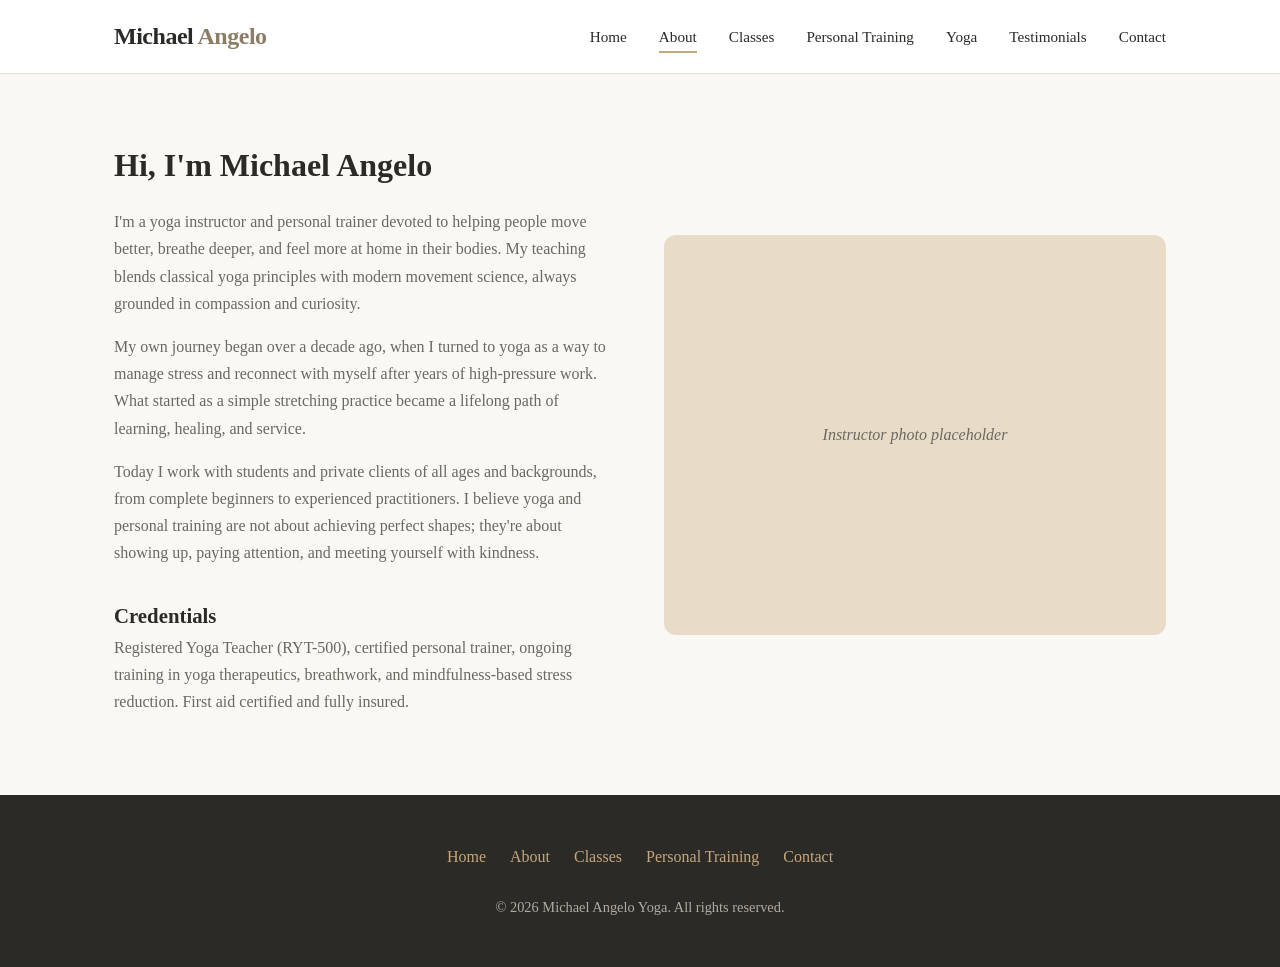
==== about.html @ 855270d8 "Initial commit: static yoga and personal training website for Michael Angelo - Add responsive HTML/C" ====
<!DOCTYPE html>
<html lang="en">
<head>
  <meta charset="UTF-8">
  <meta name="viewport" content="width=device-width, initial-scale=1.0">
  <meta name="description" content="Meet Michael Angelo, a dedicated yoga instructor offering personalized, mindful yoga instruction.">
  <title>About | Michael Angelo Yoga</title>
  <link rel="stylesheet" href="css/style.css">
</head>
<body>
  <header class="site-header">
    <nav class="navbar" aria-label="Main navigation">
      <a href="index.html" class="logo">Michael <span>Angelo</span></a>
      <button class="menu-toggle" aria-label="Toggle menu" aria-expanded="false">
        <span></span>
        <span></span>
        <span></span>
      </button>
      <ul class="nav-links">
        <li><a href="index.html">Home</a></li>
        <li><a href="about.html" class="active">About</a></li>
        <li><a href="classes.html">Classes</a></li>
        <li><a href="personal-training.html">Personal Training</a></li>
        <li><a href="yoga.html">Yoga</a></li>
        <li><a href="testimonials.html">Testimonials</a></li>
        <li><a href="contact.html">Contact</a></li>
      </ul>
    </nav>
  </header>

  <main>
    <section class="section">
      <div class="container">
        <div class="about-layout">
          <div class="about-text">
            <h2>Hi, I'm Michael Angelo</h2>
            <p>I'm a yoga instructor and personal trainer devoted to helping people move better, breathe deeper, and feel more at home in their bodies. My teaching blends classical yoga principles with modern movement science, always grounded in compassion and curiosity.</p>
            <p>My own journey began over a decade ago, when I turned to yoga as a way to manage stress and reconnect with myself after years of high-pressure work. What started as a simple stretching practice became a lifelong path of learning, healing, and service.</p>
            <p>Today I work with students and private clients of all ages and backgrounds, from complete beginners to experienced practitioners. I believe yoga and personal training are not about achieving perfect shapes; they're about showing up, paying attention, and meeting yourself with kindness.</p>
            <h3 style="margin-top: 2rem; font-size: 1.3rem;">Credentials</h3>
            <p>Registered Yoga Teacher (RYT-500), certified personal trainer, ongoing training in yoga therapeutics, breathwork, and mindfulness-based stress reduction. First aid certified and fully insured.</p>
          </div>
          <div class="about-image">
            <p>Instructor photo placeholder</p>
          </div>
        </div>
      </div>
    </section>
  </main>

  <footer class="site-footer">
    <div class="footer-inner">
      <ul class="footer-nav">
        <li><a href="index.html">Home</a></li>
        <li><a href="about.html">About</a></li>
        <li><a href="classes.html">Classes</a></li>
        <li><a href="personal-training.html">Personal Training</a></li>
        <li><a href="contact.html">Contact</a></li>
      </ul>
      <p class="copyright">&copy; <span id="year"></span> Michael Angelo Yoga. All rights reserved.</p>
    </div>
  </footer>

  <script>
    document.getElementById('year').textContent = new Date().getFullYear();
  </script>
  <script src="js/main.js"></script>
</body>
</html>
---- css/style.css ----
/* CSS Variables */
:root {
  --color-bg: #faf8f5;
  --color-surface: #ffffff;
  --color-text: #2c2a26;
  --color-text-muted: #6b6860;
  --color-primary: #8b7e66;
  --color-primary-dark: #6b604d;
  --color-accent: #c4a77d;
  --color-accent-light: #e8dcc8;
  --color-cta: #6b8e6b;
  --color-cta-dark: #557055;
  --color-border: #e5dfd6;
  --radius: 12px;
  --shadow: 0 4px 20px rgba(44, 42, 38, 0.08);
  --max-width: 1100px;
  --font-body: 'Georgia', 'Times New Roman', serif;
  --font-heading: 'Georgia', 'Times New Roman', serif;
}

* {
  box-sizing: border-box;
  margin: 0;
  padding: 0;
}

html {
  scroll-behavior: smooth;
}

body {
  font-family: var(--font-body);
  color: var(--color-text);
  background-color: var(--color-bg);
  line-height: 1.7;
  -webkit-font-smoothing: antialiased;
}

img {
  max-width: 100%;
  height: auto;
  display: block;
}

a {
  color: var(--color-primary-dark);
  text-decoration: none;
}

a:hover {
  text-decoration: underline;
}

/* Header & Navigation */
.site-header {
  background-color: var(--color-surface);
  border-bottom: 1px solid var(--color-border);
  position: sticky;
  top: 0;
  z-index: 100;
}

.navbar {
  max-width: var(--max-width);
  margin: 0 auto;
  padding: 1rem 1.5rem;
  display: flex;
  align-items: center;
  justify-content: space-between;
}

.logo {
  font-family: var(--font-heading);
  font-size: 1.5rem;
  font-weight: 600;
  color: var(--color-text);
  letter-spacing: -0.02em;
}

.logo span {
  color: var(--color-primary);
}

.nav-links {
  display: flex;
  list-style: none;
  gap: 2rem;
}

.nav-links a {
  font-size: 0.95rem;
  color: var(--color-text);
  font-weight: 500;
  padding: 0.5rem 0;
  position: relative;
}

.nav-links a::after {
  content: '';
  position: absolute;
  bottom: 0;
  left: 0;
  width: 0;
  height: 2px;
  background-color: var(--color-accent);
  transition: width 0.3s ease;
}

.nav-links a:hover::after,
.nav-links a.active::after {
  width: 100%;
}

.nav-links a:hover {
  text-decoration: none;
}

.menu-toggle {
  display: none;
  background: none;
  border: none;
  cursor: pointer;
  padding: 0.5rem;
}

.menu-toggle span {
  display: block;
  width: 24px;
  height: 2px;
  background-color: var(--color-text);
  margin: 5px 0;
  transition: all 0.3s ease;
}

/* Main content */
main {
  min-height: 60vh;
}

.container {
  max-width: var(--max-width);
  margin: 0 auto;
  padding: 0 1.5rem;
}

.section {
  padding: 4rem 0;
}

.section-alt {
  background-color: var(--color-surface);
}

.section-title {
  font-family: var(--font-heading);
  font-size: 2rem;
  margin-bottom: 1rem;
  text-align: center;
  color: var(--color-text);
}

.section-subtitle {
  text-align: center;
  color: var(--color-text-muted);
  max-width: 600px;
  margin: 0 auto 2.5rem;
  font-size: 1.05rem;
}

/* Hero */
.hero {
  background: linear-gradient(135deg, var(--color-accent-light) 0%, var(--color-bg) 100%);
  padding: 6rem 1.5rem;
  text-align: center;
}

.hero-content {
  max-width: 700px;
  margin: 0 auto;
}

.hero h1 {
  font-family: var(--font-heading);
  font-size: 3rem;
  margin-bottom: 1rem;
  line-height: 1.2;
  color: var(--color-text);
}

.hero p {
  font-size: 1.25rem;
  color: var(--color-text-muted);
  margin-bottom: 2rem;
}

.hero-cta {
  display: inline-flex;
  gap: 1rem;
  flex-wrap: wrap;
  justify-content: center;
}

/* Buttons */
.btn {
  display: inline-block;
  padding: 0.9rem 1.8rem;
  border-radius: var(--radius);
  font-size: 1rem;
  font-weight: 600;
  cursor: pointer;
  transition: transform 0.2s ease, background-color 0.2s ease, box-shadow 0.2s ease;
  border: none;
  text-decoration: none;
}

.btn:hover {
  transform: translateY(-2px);
  text-decoration: none;
}

.btn-primary {
  background-color: var(--color-cta);
  color: #fff;
}

.btn-primary:hover {
  background-color: var(--color-cta-dark);
  box-shadow: var(--shadow);
}

.btn-secondary {
  background-color: transparent;
  color: var(--color-primary-dark);
  border: 2px solid var(--color-primary);
}

.btn-secondary:hover {
  background-color: var(--color-accent-light);
}

/* Cards */
.grid {
  display: grid;
  grid-template-columns: repeat(auto-fit, minmax(280px, 1fr));
  gap: 2rem;
}

.card {
  background-color: var(--color-surface);
  border: 1px solid var(--color-border);
  border-radius: var(--radius);
  padding: 2rem;
  box-shadow: var(--shadow);
  transition: transform 0.2s ease;
}

.card:hover {
  transform: translateY(-4px);
}

.card h3 {
  font-family: var(--font-heading);
  font-size: 1.4rem;
  margin-bottom: 0.75rem;
  color: var(--color-primary-dark);
}

.card p {
  color: var(--color-text-muted);
  font-size: 0.95rem;
}

.card-meta {
  display: inline-block;
  margin-top: 1rem;
  font-size: 0.85rem;
  font-weight: 600;
  color: var(--color-cta);
  text-transform: uppercase;
  letter-spacing: 0.05em;
}

/* About page */
.about-layout {
  display: grid;
  grid-template-columns: 1fr 1fr;
  gap: 3rem;
  align-items: center;
}

.about-image {
  background: var(--color-accent-light);
  border-radius: var(--radius);
  min-height: 400px;
  display: flex;
  align-items: center;
  justify-content: center;
  color: var(--color-text-muted);
  font-style: italic;
}

.about-text h2 {
  font-family: var(--font-heading);
  font-size: 2rem;
  margin-bottom: 1rem;
}

.about-text p {
  margin-bottom: 1rem;
  color: var(--color-text-muted);
}

/* Testimonials */
.testimonial {
  background-color: var(--color-surface);
  border-radius: var(--radius);
  padding: 2rem;
  border-left: 4px solid var(--color-accent);
  box-shadow: var(--shadow);
}

.testimonial blockquote {
  font-size: 1.1rem;
  font-style: italic;
  margin-bottom: 1rem;
  color: var(--color-text);
}

.testimonial cite {
  font-style: normal;
  font-weight: 600;
  color: var(--color-primary-dark);
}

/* Contact form */
.contact-grid {
  display: grid;
  grid-template-columns: 1fr 1fr;
  gap: 3rem;
}

.form-group {
  margin-bottom: 1.25rem;
}

.form-group label {
  display: block;
  margin-bottom: 0.5rem;
  font-weight: 600;
  color: var(--color-text);
}

.form-group input,
.form-group textarea,
.form-group select {
  width: 100%;
  padding: 0.9rem 1rem;
  border: 1px solid var(--color-border);
  border-radius: var(--radius);
  font-family: var(--font-body);
  font-size: 1rem;
  background-color: var(--color-surface);
  color: var(--color-text);
}

.form-group input:focus,
.form-group textarea:focus,
.form-group select:focus {
  outline: none;
  border-color: var(--color-accent);
  box-shadow: 0 0 0 3px var(--color-accent-light);
}

.form-success {
  padding: 1rem;
  background-color: #e8f3e8;
  color: var(--color-cta-dark);
  border-radius: var(--radius);
  margin-bottom: 1rem;
  font-weight: 500;
}

.form-error {
  padding: 1rem;
  background-color: #fdecea;
  color: #8a3324;
  border-radius: var(--radius);
  margin-bottom: 1rem;
  font-weight: 500;
}

.contact-info h3 {
  font-family: var(--font-heading);
  font-size: 1.5rem;
  margin-bottom: 1rem;
}

.contact-info p {
  margin-bottom: 0.75rem;
  color: var(--color-text-muted);
}

/* Footer */
.site-footer {
  background-color: var(--color-text);
  color: #b0aba3;
  padding: 3rem 1.5rem;
  text-align: center;
}

.site-footer a {
  color: var(--color-accent);
}

.footer-inner {
  max-width: var(--max-width);
  margin: 0 auto;
}

.footer-nav {
  list-style: none;
  display: flex;
  justify-content: center;
  gap: 1.5rem;
  margin-bottom: 1.5rem;
  flex-wrap: wrap;
}

.copyright {
  font-size: 0.9rem;
}

/* Responsive */
@media (max-width: 768px) {
  .menu-toggle {
    display: block;
  }

  .nav-links {
    position: absolute;
    top: 100%;
    left: 0;
    right: 0;
    background-color: var(--color-surface);
    flex-direction: column;
    gap: 0;
    padding: 1rem 0;
    border-bottom: 1px solid var(--color-border);
    display: none;
  }

  .nav-links.active {
    display: flex;
  }

  .nav-links a {
    padding: 1rem 1.5rem;
    border-bottom: 1px solid var(--color-border);
  }

  .nav-links a::after {
    display: none;
  }

  .hero {
    padding: 4rem 1rem;
  }

  .hero h1 {
    font-size: 2.25rem;
  }

  .about-layout,
  .contact-grid {
    grid-template-columns: 1fr;
  }

  .about-image {
    min-height: 250px;
    order: -1;
  }
}

@media (max-width: 480px) {
  .section {
    padding: 3rem 0;
  }

  .section-title {
    font-size: 1.6rem;
  }

  .hero h1 {
    font-size: 1.9rem;
  }

  .btn {
    width: 100%;
    text-align: center;
  }
}
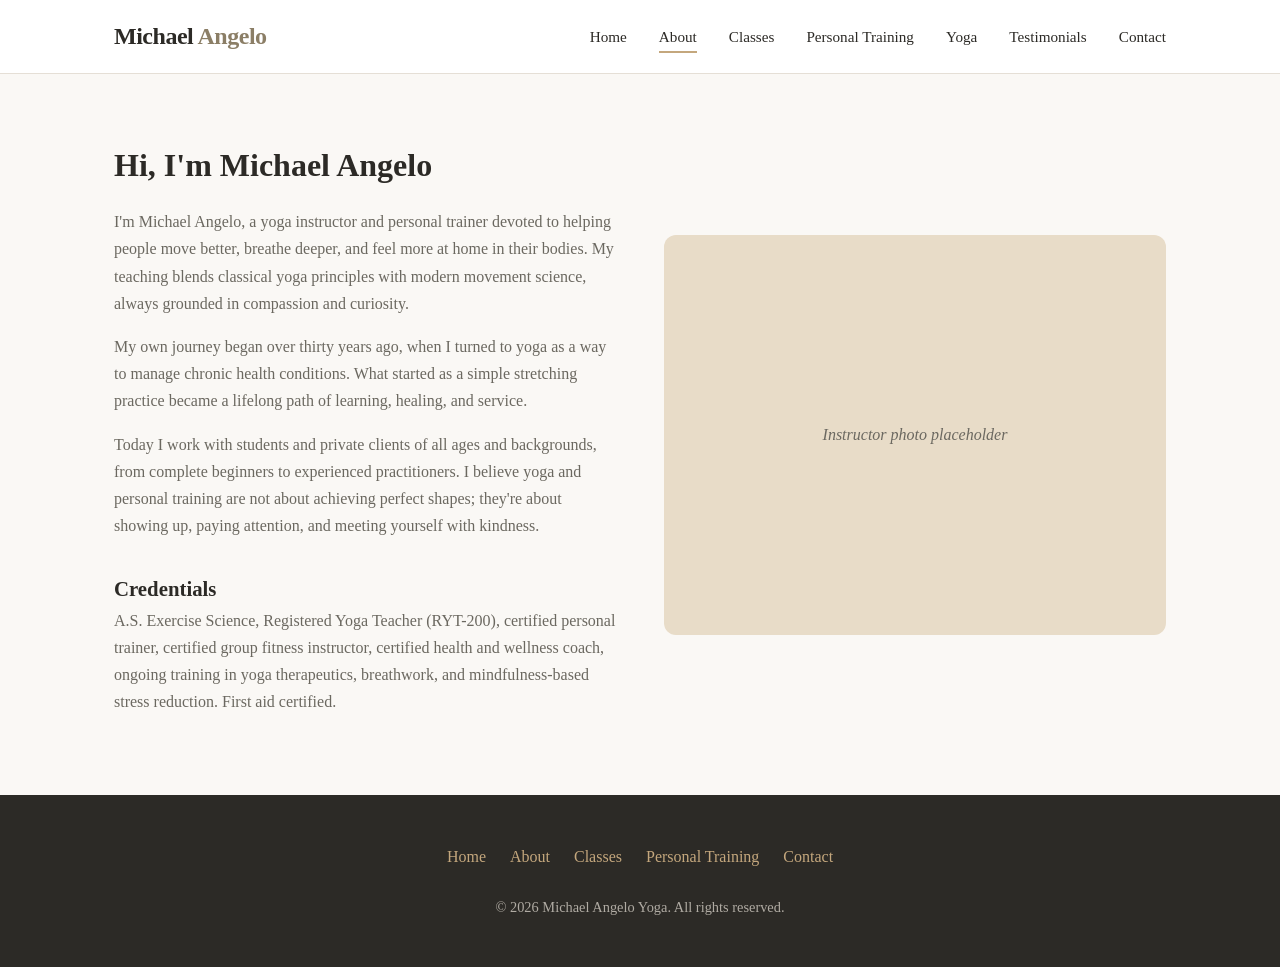
==== commit 3e2c3b9d: "Updated About page" ====
--- a/about.html
+++ b/about.html
@@ -34,11 +34,12 @@
         <div class="about-layout">
           <div class="about-text">
             <h2>Hi, I'm Michael Angelo</h2>
-            <p>I'm a yoga instructor and personal trainer devoted to helping people move better, breathe deeper, and feel more at home in their bodies. My teaching blends classical yoga principles with modern movement science, always grounded in compassion and curiosity.</p>
-            <p>My own journey began over a decade ago, when I turned to yoga as a way to manage stress and reconnect with myself after years of high-pressure work. What started as a simple stretching practice became a lifelong path of learning, healing, and service.</p>
+            <p>I'm Michael Angelo, a yoga instructor and personal trainer devoted to helping people move better, breathe deeper, and feel more at home in their bodies. My teaching blends classical yoga principles with modern movement science, always grounded in compassion and curiosity.</p>
+            <p>My own journey began over thirty years ago, when I turned to yoga as a way to manage chronic health conditions. What started as a simple stretching practice became a lifelong path of learning, healing, and service.</p>
             <p>Today I work with students and private clients of all ages and backgrounds, from complete beginners to experienced practitioners. I believe yoga and personal training are not about achieving perfect shapes; they're about showing up, paying attention, and meeting yourself with kindness.</p>
             <h3 style="margin-top: 2rem; font-size: 1.3rem;">Credentials</h3>
-            <p>Registered Yoga Teacher (RYT-500), certified personal trainer, ongoing training in yoga therapeutics, breathwork, and mindfulness-based stress reduction. First aid certified and fully insured.</p>
+            <p>A.S. Exercise Science,
+          Registered Yoga Teacher (RYT-200), certified personal trainer, certified group fitness instructor, certified health and wellness coach, ongoing training in yoga therapeutics, breathwork, and mindfulness-based stress reduction. First aid certified.</p>
           </div>
           <div class="about-image">
             <p>Instructor photo placeholder</p>
--- a/css/style.css
+++ b/css/style.css
@@ -169,12 +169,35 @@
 
 /* Hero */
 .hero {
-  background: linear-gradient(135deg, var(--color-accent-light) 0%, var(--color-bg) 100%);
-  padding: 6rem 1.5rem;
+  position: relative;
+  background-color: var(--color-text);
+  background-image: linear-gradient(
+      rgba(44, 42, 38, 0.55),
+      rgba(44, 42, 38, 0.45)
+    ),
+    url("../images/hero-waterfall.PNG");
+  background-image: linear-gradient(
+      rgba(44, 42, 38, 0.55),
+      rgba(44, 42, 38, 0.45)
+    ),
+    image-set(
+      url("../images/hero-waterfall.webp") type("image/webp"),
+      url("../images/hero-waterfall.PNG") type("image/png")
+    );
+  background-size: cover;
+  background-position: center;
+  background-repeat: no-repeat;
+  padding: 8rem 1.5rem;
   text-align: center;
+  min-height: 70vh;
+  display: flex;
+  align-items: center;
+  justify-content: center;
 }
 
 .hero-content {
+  position: relative;
+  z-index: 1;
   max-width: 700px;
   margin: 0 auto;
 }
@@ -184,13 +207,15 @@
   font-size: 3rem;
   margin-bottom: 1rem;
   line-height: 1.2;
-  color: var(--color-text);
+  color: #ffffff;
+  text-shadow: 0 2px 8px rgba(0, 0, 0, 0.3);
 }
 
 .hero p {
   font-size: 1.25rem;
-  color: var(--color-text-muted);
+  color: rgba(255, 255, 255, 0.92);
   margin-bottom: 2rem;
+  text-shadow: 0 1px 4px rgba(0, 0, 0, 0.3);
 }
 
 .hero-cta {
@@ -198,6 +223,16 @@
   gap: 1rem;
   flex-wrap: wrap;
   justify-content: center;
+}
+
+.hero .btn-secondary {
+  background-color: rgba(255, 255, 255, 0.15);
+  color: #ffffff;
+  border: 2px solid rgba(255, 255, 255, 0.8);
+}
+
+.hero .btn-secondary:hover {
+  background-color: rgba(255, 255, 255, 0.3);
 }
 
 /* Buttons */
@@ -398,6 +433,84 @@
 .contact-info p {
   margin-bottom: 0.75rem;
   color: var(--color-text-muted);
+}
+
+/* Gallery */
+.gallery {
+  display: grid;
+  grid-template-columns: repeat(auto-fit, minmax(250px, 1fr));
+  gap: 1.5rem;
+}
+
+.gallery-item {
+  display: block;
+  border-radius: var(--radius);
+  overflow: hidden;
+  box-shadow: var(--shadow);
+  transition: transform 0.2s ease, box-shadow 0.2s ease;
+  background-color: var(--color-surface);
+}
+
+.gallery-item:hover {
+  transform: translateY(-4px);
+  box-shadow: 0 8px 24px rgba(44, 42, 38, 0.15);
+}
+
+.gallery-item img {
+  width: 100%;
+  height: 100%;
+  object-fit: cover;
+  aspect-ratio: 4 / 3;
+  transition: transform 0.3s ease;
+}
+
+.gallery-item:hover img {
+  transform: scale(1.03);
+}
+
+/* Lightbox */
+.lightbox {
+  position: fixed;
+  inset: 0;
+  background-color: rgba(44, 42, 38, 0.92);
+  display: flex;
+  align-items: center;
+  justify-content: center;
+  z-index: 1000;
+  opacity: 0;
+  visibility: hidden;
+  transition: opacity 0.3s ease, visibility 0.3s ease;
+  padding: 1.5rem;
+}
+
+.lightbox.active {
+  opacity: 1;
+  visibility: visible;
+}
+
+.lightbox img {
+  max-width: 90vw;
+  max-height: 90vh;
+  border-radius: var(--radius);
+  box-shadow: 0 16px 48px rgba(0, 0, 0, 0.3);
+}
+
+.lightbox-close {
+  position: absolute;
+  top: 1rem;
+  right: 1.5rem;
+  background: none;
+  border: none;
+  color: #ffffff;
+  font-size: 2.5rem;
+  line-height: 1;
+  cursor: pointer;
+  opacity: 0.8;
+  transition: opacity 0.2s ease;
+}
+
+.lightbox-close:hover {
+  opacity: 1;
 }
 
 /* Footer */
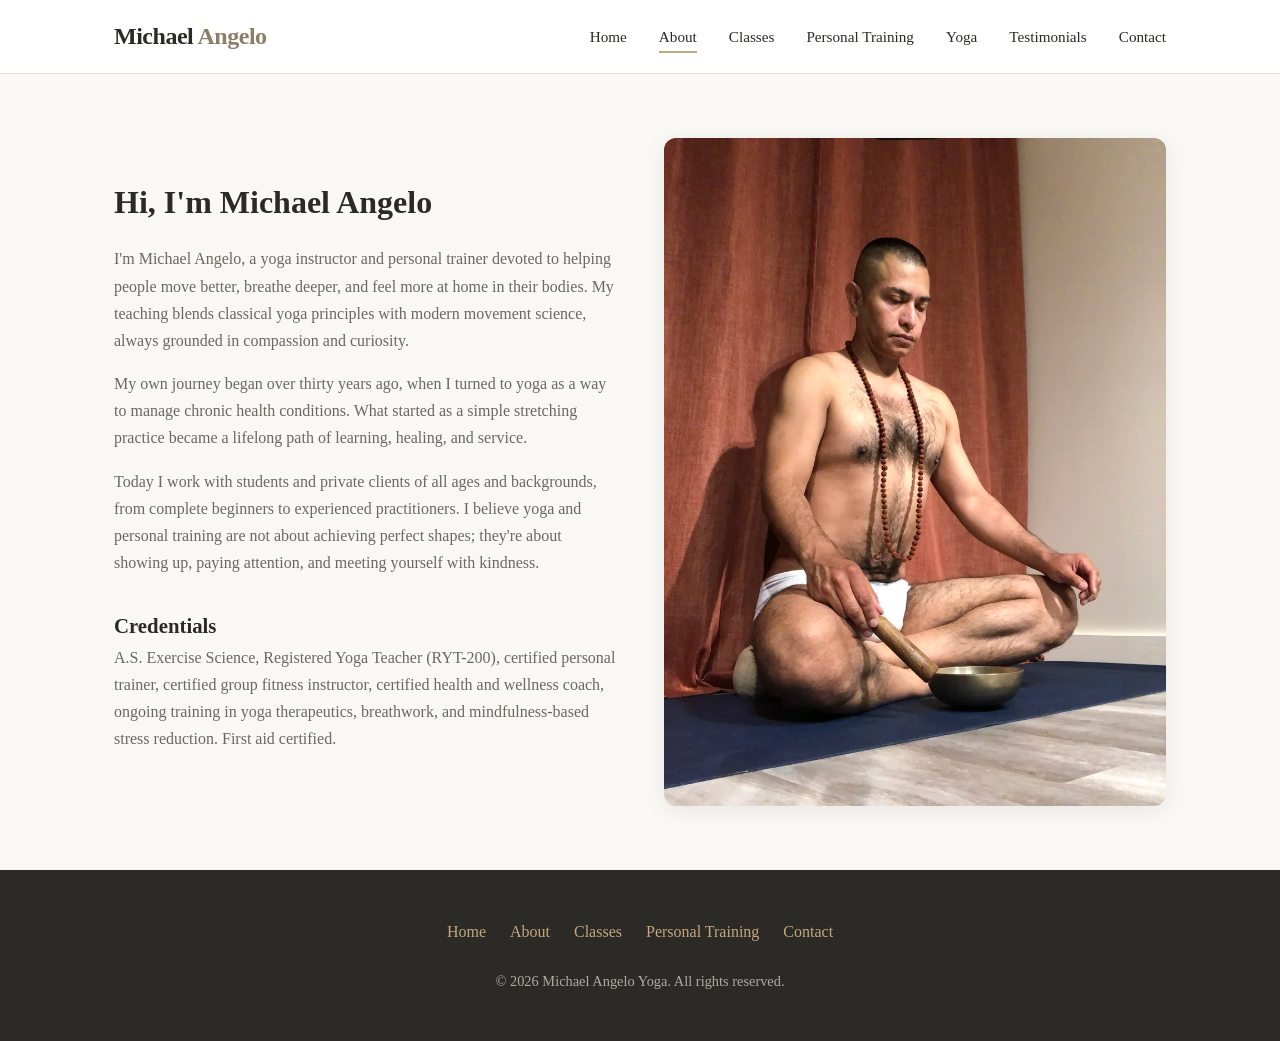
==== commit 82941ea1: "Add about_me.jpg to About page - Replace instructor photo placeholder with about_me.jpg - Optimize a" ====
--- a/about.html
+++ b/about.html
@@ -42,7 +42,10 @@
           Registered Yoga Teacher (RYT-200), certified personal trainer, certified group fitness instructor, certified health and wellness coach, ongoing training in yoga therapeutics, breathwork, and mindfulness-based stress reduction. First aid certified.</p>
           </div>
           <div class="about-image">
-            <p>Instructor photo placeholder</p>
+            <picture>
+              <source srcset="images/Yoga/about_me.webp" type="image/webp">
+              <img src="images/Yoga/about_me.jpg" alt="Michael Angelo">
+            </picture>
           </div>
         </div>
       </div>
--- a/css/style.css
+++ b/css/style.css
@@ -235,6 +235,46 @@
   background-color: rgba(255, 255, 255, 0.3);
 }
 
+/* Yoga page hero background */
+.hero-yoga {
+  background-image: linear-gradient(
+      rgba(44, 42, 38, 0.55),
+      rgba(44, 42, 38, 0.45)
+    ),
+    url("../images/Yoga/MXDF104.JPG");
+  background-image: linear-gradient(
+      rgba(44, 42, 38, 0.55),
+      rgba(44, 42, 38, 0.45)
+    ),
+    image-set(
+      url("../images/Yoga/MXDF104.webp") type("image/webp"),
+      url("../images/Yoga/MXDF104.JPG") type("image/jpeg")
+    );
+  background-position: center;
+  aspect-ratio: 3264 / 2042;
+  min-height: auto;
+}
+
+/* Personal Training page hero background */
+.hero-personal-training {
+  background-image: linear-gradient(
+      rgba(44, 42, 38, 0.55),
+      rgba(44, 42, 38, 0.45)
+    ),
+    url("../images/personal_trainer.jpg");
+  background-image: linear-gradient(
+      rgba(44, 42, 38, 0.55),
+      rgba(44, 42, 38, 0.45)
+    ),
+    image-set(
+      url("../images/personal_trainer.webp") type("image/webp"),
+      url("../images/personal_trainer.jpg") type("image/jpeg")
+    );
+  background-position: center;
+  aspect-ratio: 2320 / 1632;
+  min-height: auto;
+}
+
 /* Buttons */
 .btn {
   display: inline-block;
@@ -324,14 +364,17 @@
 }
 
 .about-image {
-  background: var(--color-accent-light);
-  border-radius: var(--radius);
+  border-radius: var(--radius);
+  overflow: hidden;
+  box-shadow: var(--shadow);
+}
+
+.about-image img {
+  width: 100%;
+  height: 100%;
   min-height: 400px;
-  display: flex;
-  align-items: center;
-  justify-content: center;
-  color: var(--color-text-muted);
-  font-style: italic;
+  object-fit: cover;
+  display: block;
 }
 
 .about-text h2 {
@@ -440,6 +483,7 @@
   display: grid;
   grid-template-columns: repeat(auto-fit, minmax(250px, 1fr));
   gap: 1.5rem;
+  align-items: start;
 }
 
 .gallery-item {
@@ -458,9 +502,8 @@
 
 .gallery-item img {
   width: 100%;
-  height: 100%;
-  object-fit: cover;
-  aspect-ratio: 4 / 3;
+  height: auto;
+  display: block;
   transition: transform 0.3s ease;
 }
 
@@ -592,6 +635,12 @@
     min-height: 250px;
     order: -1;
   }
+
+  .hero-yoga,
+  .hero-personal-training {
+    aspect-ratio: auto;
+    min-height: 70vh;
+  }
 }
 
 @media (max-width: 480px) {
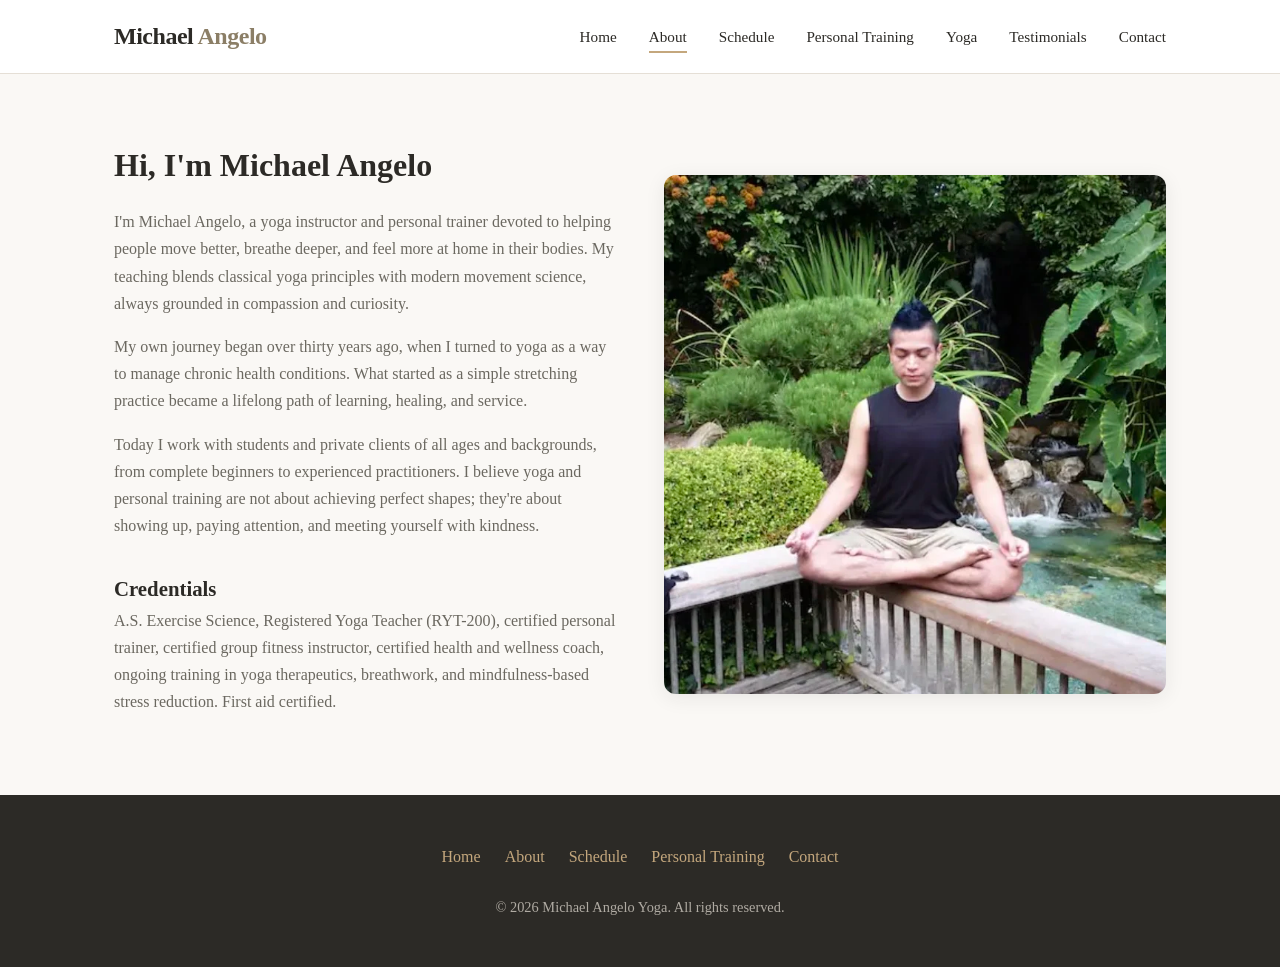
==== commit 8731faa8: "Rename Classes navigation tab to Schedule - Update navigation link text from Classes to Schedule on " ====
--- a/about.html
+++ b/about.html
@@ -19,7 +19,7 @@
       <ul class="nav-links">
         <li><a href="index.html">Home</a></li>
         <li><a href="about.html" class="active">About</a></li>
-        <li><a href="classes.html">Classes</a></li>
+        <li><a href="classes.html">Schedule</a></li>
         <li><a href="personal-training.html">Personal Training</a></li>
         <li><a href="yoga.html">Yoga</a></li>
         <li><a href="testimonials.html">Testimonials</a></li>
@@ -43,8 +43,8 @@
           </div>
           <div class="about-image">
             <picture>
-              <source srcset="images/Yoga/about_me.webp" type="image/webp">
-              <img src="images/Yoga/about_me.jpg" alt="Michael Angelo">
+              <source srcset="images/about_me.webp" type="image/webp">
+              <img src="images/about_me.jpg" alt="Michael Angelo">
             </picture>
           </div>
         </div>
@@ -57,7 +57,7 @@
       <ul class="footer-nav">
         <li><a href="index.html">Home</a></li>
         <li><a href="about.html">About</a></li>
-        <li><a href="classes.html">Classes</a></li>
+        <li><a href="classes.html">Schedule</a></li>
         <li><a href="personal-training.html">Personal Training</a></li>
         <li><a href="contact.html">Contact</a></li>
       </ul>
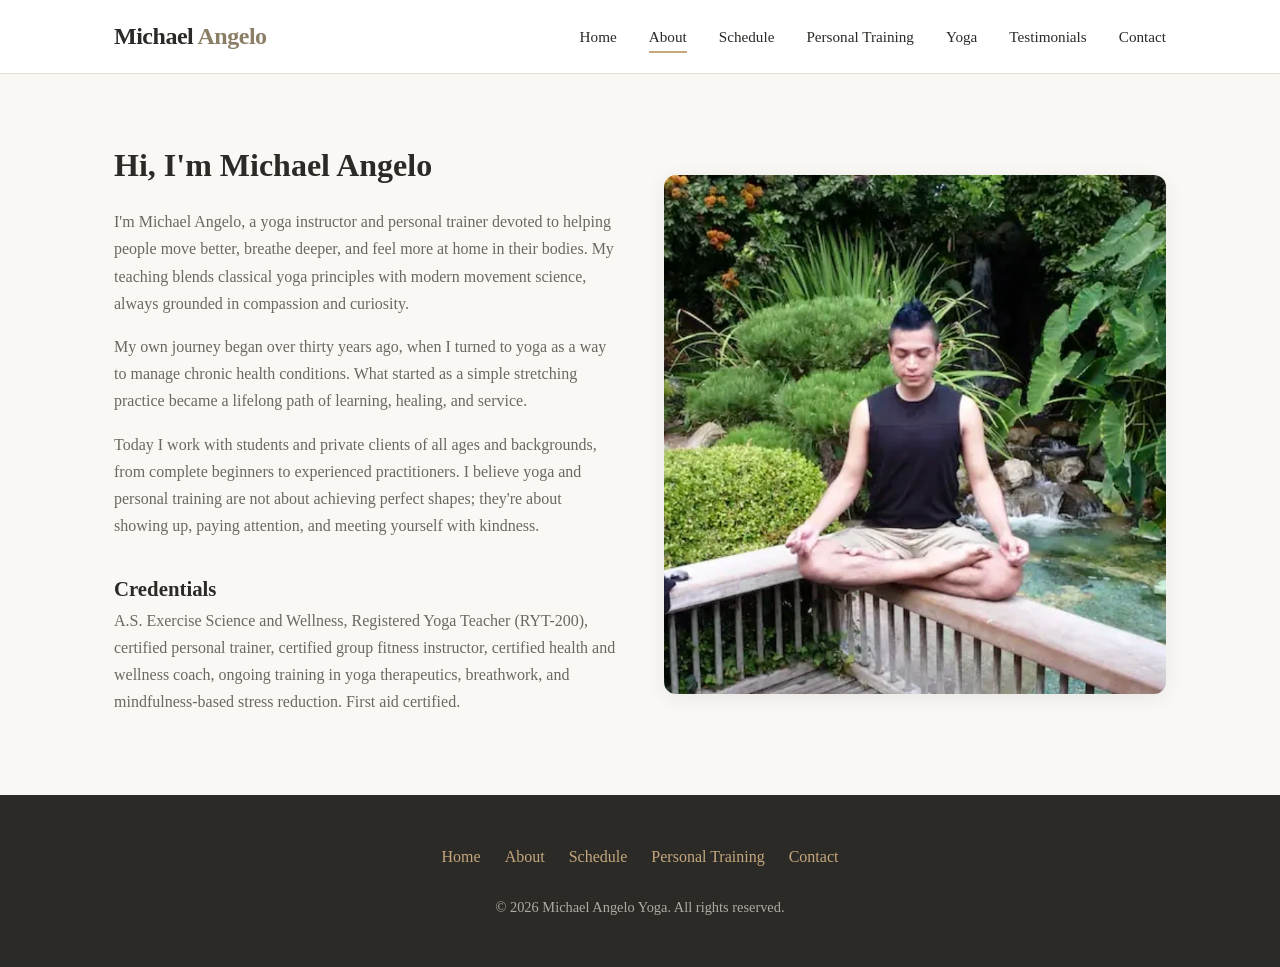
==== commit 5427fc36: "Update testimonials" ====
--- a/about.html
+++ b/about.html
@@ -38,7 +38,7 @@
             <p>My own journey began over thirty years ago, when I turned to yoga as a way to manage chronic health conditions. What started as a simple stretching practice became a lifelong path of learning, healing, and service.</p>
             <p>Today I work with students and private clients of all ages and backgrounds, from complete beginners to experienced practitioners. I believe yoga and personal training are not about achieving perfect shapes; they're about showing up, paying attention, and meeting yourself with kindness.</p>
             <h3 style="margin-top: 2rem; font-size: 1.3rem;">Credentials</h3>
-            <p>A.S. Exercise Science,
+            <p>A.S. Exercise Science and Wellness,
           Registered Yoga Teacher (RYT-200), certified personal trainer, certified group fitness instructor, certified health and wellness coach, ongoing training in yoga therapeutics, breathwork, and mindfulness-based stress reduction. First aid certified.</p>
           </div>
           <div class="about-image">
--- a/css/style.css
+++ b/css/style.css
@@ -556,6 +556,95 @@
   opacity: 1;
 }
 
+/* Schedule page */
+.schedule-section-title {
+  font-family: var(--font-heading);
+  font-size: 1.6rem;
+  margin-bottom: 1.5rem;
+  text-align: center;
+  color: var(--color-text);
+}
+
+.class-details {
+  list-style: none;
+  margin-top: 1rem;
+  padding: 0;
+  font-size: 0.95rem;
+  color: var(--color-text-muted);
+}
+
+.class-details li {
+  margin-bottom: 0.35rem;
+}
+
+.special-events {
+  display: flex;
+  flex-direction: column;
+  gap: 1.5rem;
+}
+
+.special-events .card {
+  display: flex;
+  flex-direction: row;
+  align-items: flex-start;
+  justify-content: space-between;
+  gap: 2rem;
+  text-align: left;
+  width: 100%;
+}
+
+.special-events .event-info {
+  flex: 1 1 60%;
+}
+
+.special-events .event-info h3 {
+  margin-bottom: 0.5rem;
+}
+
+.special-events .class-details {
+  flex: 1 1 30%;
+  min-width: 200px;
+  margin-top: 0;
+}
+
+.schedule-table-wrapper {
+  overflow-x: auto;
+  border-radius: var(--radius);
+  box-shadow: var(--shadow);
+}
+
+.schedule-table {
+  width: 100%;
+  border-collapse: collapse;
+  background-color: var(--color-surface);
+  font-size: 0.95rem;
+}
+
+.schedule-table thead {
+  background-color: var(--color-primary);
+  color: #ffffff;
+}
+
+.schedule-table th,
+.schedule-table td {
+  padding: 1rem;
+  text-align: left;
+  border-bottom: 1px solid var(--color-border);
+  vertical-align: top;
+}
+
+.schedule-table th {
+  font-weight: 600;
+}
+
+.schedule-table tbody tr:nth-child(even) {
+  background-color: var(--color-bg);
+}
+
+.schedule-table tbody tr:hover {
+  background-color: var(--color-accent-light);
+}
+
 /* Footer */
 .site-footer {
   background-color: var(--color-text);
@@ -641,6 +730,15 @@
     aspect-ratio: auto;
     min-height: 70vh;
   }
+
+  .special-events .card {
+    flex-direction: column;
+    gap: 1rem;
+  }
+
+  .special-events .class-details {
+    margin-top: 0;
+  }
 }
 
 @media (max-width: 480px) {
